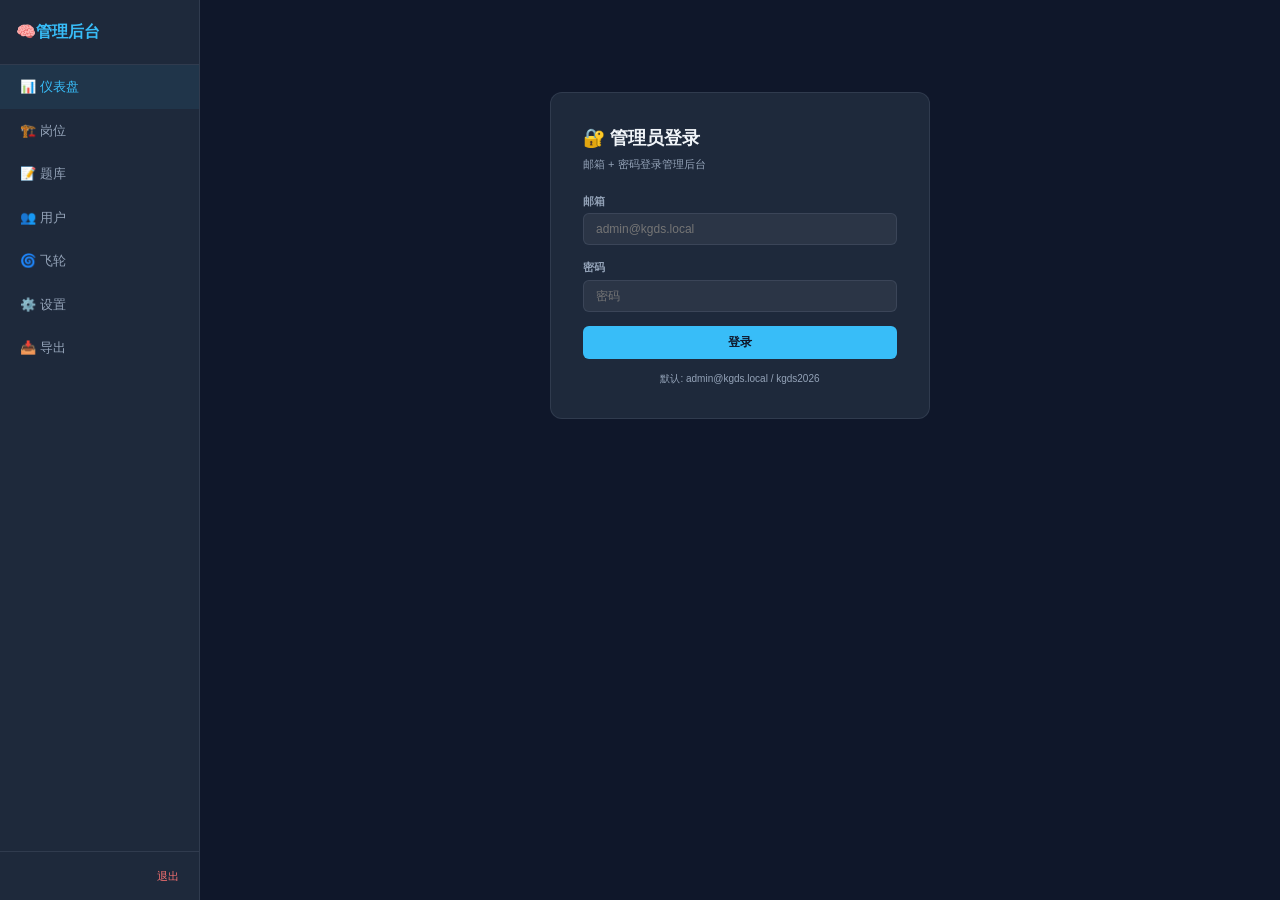
==== web/admin.html @ df0d9d8e "V3.0 云端部署就绪：server.py v3 + SQLite + 飞轮 + LLM变体池 + PWA（零pip依赖）" ====
<!DOCTYPE html>
<html lang="zh-CN">
<head>
<meta charset="UTF-8">
<meta name="viewport" content="width=device-width,initial-scale=1.0">
<title>KGDS 管理后台</title>
<style>
:root{--bg:#0F172A;--bg2:#1E293B;--card:#1E293B;--tx:#F1F5F9;--tx2:#94A3B8;--acc:#38BDF8;--acc2:#0EA5E9;--gr:#34D399;--rd:#F87171;--bd:rgba(148,163,184,.15);--sh:0 1px 3px rgba(0,0,0,.3);--radius:12px;--radius-sm:8px}
*{margin:0;padding:0;box-sizing:border-box}
body{font-family:-apple-system,BlinkMacSystemFont,'Segoe UI','PingFang SC',sans-serif;background:var(--bg);color:var(--tx);font-size:13px;line-height:1.5}
#app{display:flex;min-height:100vh}
#sidebar{width:200px;background:var(--bg2);border-right:1px solid var(--bd);display:flex;flex-direction:column;padding:0;flex-shrink:0}
#sidebar .logo{padding:20px 16px;font-size:16px;font-weight:700;color:var(--acc);border-bottom:1px solid var(--bd)}
.side-item{padding:12px 20px;cursor:pointer;display:flex;align-items:center;gap:8px;color:var(--tx2);transition:.2s;border-radius:0;font-size:13px}
.side-item:hover,.side-item.active{background:rgba(56,189,248,.08);color:var(--acc)}
.side-item span:last-child{font-weight:500}
#sidebar .user{padding:16px 20px;margin-top:auto;border-top:1px solid var(--bd);font-size:11px;color:var(--tx2);display:flex;justify-content:space-between;align-items:center}
#sidebar .user a{color:var(--rd);cursor:pointer}
#main{flex:1;overflow-y:auto;padding:0}
.page,.login-page{display:none;padding:32px}
.page.active,.login-page.active{display:block}
.page-title{font-size:22px;font-weight:700;margin-bottom:4px}
.page-sub{font-size:12px;color:var(--tx2);margin-bottom:24px}
.login-box{max-width:380px;margin:60px auto;background:var(--bg2);padding:32px;border-radius:var(--radius);border:1px solid var(--bd)}
.login-box h2{font-size:18px;margin-bottom:4px}.login-box .sub{font-size:11px;color:var(--tx2);margin-bottom:20px}
.toolbar{display:flex;gap:8px;margin-bottom:16px;align-items:center;flex-wrap:wrap}
.cards{display:flex;gap:12px;flex-wrap:wrap;margin-bottom:20px}
.card{flex:1;min-width:160px;background:var(--bg2);border:1px solid var(--bd);border-radius:var(--radius-sm);padding:16px}
.card .v{font-size:28px;font-weight:800;color:var(--acc)}
.card .l{font-size:11px;color:var(--tx2);margin-top:4px}
.field{margin-bottom:14px}
.field label{display:block;font-size:11px;color:var(--tx2);margin-bottom:4px;font-weight:600}
.field input,.field select{width:100%;padding:8px 12px;font-size:12px;background:rgba(255,255,255,.06);border:1px solid var(--bd);border-radius:6px;color:var(--tx);outline:none}
.field input:focus,.field select:focus{border-color:var(--acc)}
.btn{padding:8px 18px;border:none;border-radius:6px;font-size:12px;font-weight:600;cursor:pointer;transition:.2s}
.btn-primary{background:var(--acc);color:#0F172A}.btn-primary:hover{background:var(--acc2)}
.btn-secondary{background:rgba(255,255,255,.08);color:var(--tx)}.btn-secondary:hover{background:rgba(255,255,255,.12)}
.btn-success{background:var(--gr);color:#0F172A}.btn-success:hover{opacity:.85}
.btn-danger{background:var(--rd);color:#fff}.btn-danger:hover{opacity:.85}
.btn-sm{padding:5px 12px;font-size:11px}
.tbl{width:100%;border-collapse:collapse;font-size:12px}
.tbl th{text-align:left;padding:10px 12px;color:var(--tx2);font-weight:600;border-bottom:1px solid var(--bd);font-size:11px}
.tbl td{padding:10px 12px;border-bottom:1px solid rgba(148,163,184,.08)}
.tbl tr:hover{background:rgba(56,189,248,.03)}
.tbl a{color:var(--acc);cursor:pointer}.tbl a.danger{color:var(--rd)}
.row-pct{font-size:22px;font-weight:700;color:var(--gr);text-align:right}
.bar{height:6px;border-radius:3px;background:rgba(255,255,255,.1);overflow:hidden;min-width:60px}
.bar-fill{height:100%;border-radius:3px;transition:.4s}
.modal-overlay{position:fixed;inset:0;background:rgba(0,0,0,.6);z-index:99;display:none;align-items:center;justify-content:center}
.modal-overlay.active{display:flex}
.modal{background:var(--bg2);border:1px solid var(--bd);border-radius:12px;padding:24px;max-width:620px;width:90%;max-height:80vh;overflow-y:auto}
.modal h3{font-size:16px;margin-bottom:16px}
.modal-actions{display:flex;gap:8px;justify-content:flex-end;margin-top:20px}
.json-editor{width:100%;min-height:180px;font-family:Consolas,'Courier New',monospace;font-size:11px;padding:12px;background:rgba(0,0,0,.3);border:1px solid var(--bd);border-radius:6px;color:var(--gr);outline:none;resize:vertical;white-space:pre;tab-size:2;line-height:1.5}
.toast{position:fixed;bottom:24px;right:24px;background:var(--bg2);border:1px solid var(--bd);border-radius:8px;padding:12px 18px;font-size:12px;z-index:200;opacity:0;transition:.3s}
.toast.show{opacity:1}
.toast.success{border-color:var(--gr)}.toast.error{border-color:var(--rd)}
.form-row{display:flex;gap:12px;flex-wrap:wrap}.form-row .field{flex:1;min-width:140px}
@media(max-width:768px){#sidebar{width:50px}.side-item{justify-content:center;padding:12px 6px}.side-item span:last-child{display:none}#sidebar .logo{text-align:center;font-size:18px;padding:12px 4px}#sidebar .logo span{display:none}.page{padding:16px}.cards{flex-direction:column}}

/* 飞轮面板专用 */
.fw-stat-grid{display:grid;grid-template-columns:repeat(auto-fill,minmax(170px,1fr));gap:12px;margin-bottom:20px}
.fw-stat{background:var(--bg2);border:1px solid var(--bd);border-radius:var(--radius-sm);padding:14px}
.fw-stat .fwv{font-size:24px;font-weight:800;color:var(--acc)}
.fw-stat .fwl{font-size:11px;color:var(--tx2);margin-top:2px}
.fw-badge{padding:3px 10px;border-radius:12px;font-size:11px;font-weight:600;display:inline-block}
.fw-badge.rich{background:rgba(52,211,153,.15);color:var(--gr)}
.fw-badge.moderate{background:rgba(56,189,248,.15);color:var(--acc)}
.fw-badge.minimal{background:rgba(245,158,11,.15);color:#F59E0B}
.fw-badge.insufficient{background:rgba(248,113,113,.15);color:var(--rd)}
.fw-box{background:var(--bg2);border:1px solid var(--bd);border-radius:var(--radius-sm);padding:16px;margin-bottom:12px}
.fw-box h4{font-size:13px;font-weight:700;margin-bottom:8px;color:var(--acc)}
.fw-box .desc{font-size:11px;color:var(--tx2);line-height:1.7}
</style>
</head>
<body>
<div id="app">
  <div id="sidebar">
    <div class="logo">🧠<span>管理后台</span></div>
    <div class="side-item active" data-page="dashboard" onclick="navTo('dashboard')">📊 仪表盘</div>
    <div class="side-item" data-page="roles" onclick="navTo('roles')">🏗️ 岗位</div>
    <div class="side-item" data-page="questions" onclick="navTo('questions')">📝 题库</div>
    <div class="side-item" data-page="users" onclick="navTo('users')">👥 用户</div>
    <div class="side-item" data-page="flywheel" onclick="navTo('flywheel')">🌀 飞轮</div>
    <div class="side-item" data-page="settings" onclick="navTo('settings')">⚙️ 设置</div>
    <div class="side-item" data-page="export" onclick="navTo('export')">📥 导出</div>
    <div class="user"><span id="admin-name"></span><a onclick="doLogout()">退出</a></div>
  </div>
  <div id="main">
    <div class="login-page active" id="page-login">
      <div class="login-box">
        <h2>🔐 管理员登录</h2><div class="sub">邮箱 + 密码登录管理后台</div>
        <div class="field"><label>邮箱</label><input type="email" id="l-email" placeholder="admin@kgds.local"></div>
        <div class="field"><label>密码</label><input type="password" id="l-pw" placeholder="密码" onkeydown="if(event.key==='Enter')doLogin()"></div>
        <button class="btn btn-primary" style="width:100%" onclick="doLogin()">登录</button>
        <div style="font-size:10px;color:var(--tx2);margin-top:12px;text-align:center">默认: admin@kgds.local / kgds2026</div>
      </div>
    </div>
    <div class="page" id="page-dashboard"><div class="page-title">📊 仪表盘</div><div class="page-sub">系统概览</div><div class="cards" id="dash-cards"></div></div>
    <div class="page" id="page-roles"><div class="page-title">🏗️ 岗位管理</div><div class="page-sub">管理岗位、知识图谱节点和连线</div><div class="toolbar"><button class="btn btn-primary" onclick="showRoleModal()">+ 新建</button><input id="role-search" placeholder="搜索..." style="width:180px;padding:6px 10px;font-size:12px;background:rgba(255,255,255,.06);border:1px solid var(--bd);border-radius:6px;color:var(--tx);outline:none" oninput="loadRoles()"></div><div id="role-list"></div></div>
    <div class="page" id="page-questions"><div class="page-title">📝 题库管理</div><div class="page-sub">按岗位查看和编辑试题</div><div class="toolbar"><select id="q-role" onchange="loadQuestions()" style="padding:6px 10px;font-size:12px;background:rgba(255,255,255,.06);border:1px solid var(--bd);border-radius:6px;color:var(--tx);outline:none"></select><select id="q-layer" onchange="loadQuestions()" style="padding:6px 10px;font-size:12px;background:rgba(255,255,255,.06);border:1px solid var(--bd);border-radius:6px;color:var(--tx);outline:none"><option value="">全部</option><option value="foundation">基础</option><option value="advanced">提升</option><option value="transcendent">升华</option></select><button class="btn btn-primary btn-sm" onclick="showQuestionModal()">+ 添加</button><button class="btn btn-secondary btn-sm" onclick="importQuestions()">📥 导入</button><span id="q-count" style="font-size:11px;color:var(--tx2);margin-left:auto"></span></div><div id="question-list"></div></div>
    <div class="page" id="page-users"><div class="page-title">👥 用户管理</div><div class="page-sub">查看和删除注册用户</div><div class="toolbar"><input id="u-search" placeholder="搜索姓名或邮箱..." style="width:220px;padding:6px 10px;font-size:12px;background:rgba(255,255,255,.06);border:1px solid var(--bd);border-radius:6px;color:var(--tx);outline:none" oninput="loadUsers()"></div><div id="user-list"></div></div>

    <div class="page" id="page-flywheel"><div class="page-title">🌀 飞轮仪表盘</div><div class="page-sub">数据飞轮自校准引擎 · 群体智慧进化轨迹</div><div id="flywheel-dash"><div style="text-align:center;color:var(--tx2);padding:40px">加载中...</div></div></div>

    <div class="page" id="page-settings"><div class="page-title">⚙️ 系统设置</div><div class="page-sub">管理外部 API 和 Webhook</div>
      <div class="field"><label>LLM 提供商</label><select id="s-provider" style="padding:8px 12px;font-size:12px;background:rgba(255,255,255,.06);border:1px solid var(--bd);border-radius:6px;color:var(--tx);outline:none"><option value="openai">OpenAI</option><option value="deepseek">DeepSeek</option><option value="qwen">通义千问</option><option value="custom">自定义</option></select></div>
      <div class="field"><label>API Key</label><input type="password" id="s-key" placeholder="sk-..." style="font-family:monospace"></div>
      <div class="field"><label>Base URL</label><input id="s-base" placeholder="https://api.openai.com/v1"></div>
      <div class="field"><label>模型名称</label><input id="s-model" placeholder="gpt-4o"></div>
      <div class="field"><label>数据回收 Webhook</label><input id="s-webhook" placeholder="https://your-api.com/webhook"></div>
      <div style="font-size:10px;color:var(--tx2);margin:-8px 0 12px">每次测试提交后 POST 完整报告到此 URL</div>
      <div class="field"><label>外部数据源 URL</label><input id="s-ext" placeholder="https://your-api.com/questions"></div>
      <button class="btn btn-success" onclick="saveSettings()">💾 保存</button>
    </div>
    <div class="page" id="page-export"><div class="page-title">📥 数据导出</div><div class="page-sub">一键下载全部数据</div><button class="btn btn-primary" onclick="doExport()">📦 导出全部 (JSON)</button><div style="margin-top:16px;font-size:12px;color:var(--tx2)">数据库文件: <code style="color:var(--acc)">D:\kgds\kgds.db</code> — 可直接复制备份</div></div>
  </div>
  <div class="modal-overlay" id="modal"><div class="modal" id="modal-content"></div></div>
  <div class="toast" id="toast"></div>
  <input type="file" id="file-input" accept=".json" style="display:none" onchange="handleFileImport(event)">
</div>
<script src="admin.js"></script>
</body>
</html>
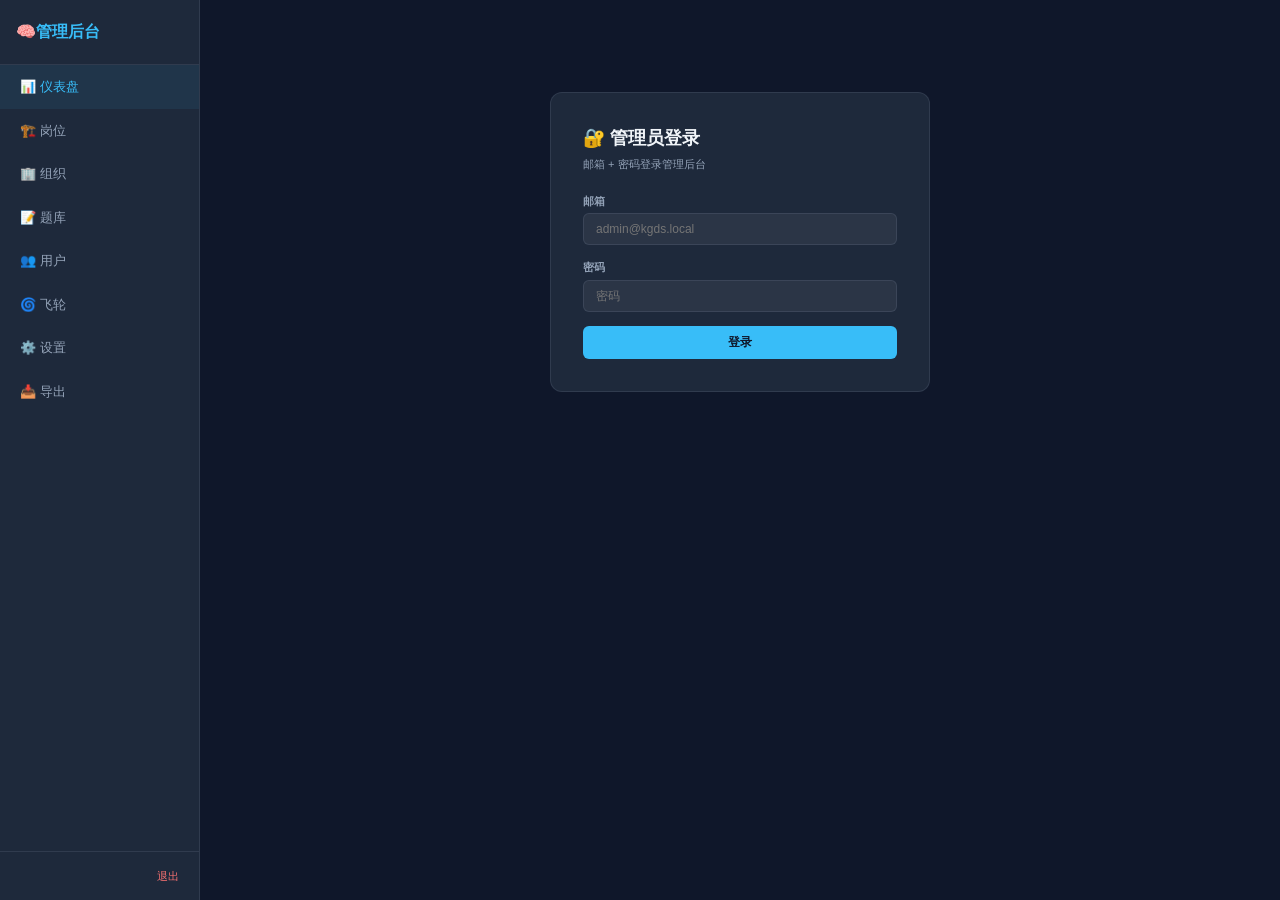
==== commit 88f8b172: "feat: 每日一题积分系统+额外加分进度条(答对+1/连续3天额外+3/答错清零); 累计上线多行业白名单/P0导航壳打擂/P1图谱上下游/抽卡接口预留/V1V2清理" ====
--- a/web/admin.html
+++ b/web/admin.html
@@ -24,6 +24,9 @@
 .login-box{max-width:380px;margin:60px auto;background:var(--bg2);padding:32px;border-radius:var(--radius);border:1px solid var(--bd)}
 .login-box h2{font-size:18px;margin-bottom:4px}.login-box .sub{font-size:11px;color:var(--tx2);margin-bottom:20px}
 .toolbar{display:flex;gap:8px;margin-bottom:16px;align-items:center;flex-wrap:wrap}
+.toolbar input,.toolbar select,.toolbar textarea{padding:6px 10px;font-size:12px;background:rgba(255,255,255,.06);border:1px solid var(--bd);border-radius:6px;color:var(--tx);outline:none;font-family:inherit}
+.toolbar input:focus,.toolbar select:focus,.toolbar textarea:focus{border-color:var(--acc)}
+.toolbar input{width:160px}
 .cards{display:flex;gap:12px;flex-wrap:wrap;margin-bottom:20px}
 .card{flex:1;min-width:160px;background:var(--bg2);border:1px solid var(--bd);border-radius:var(--radius-sm);padding:16px}
 .card .v{font-size:28px;font-weight:800;color:var(--acc)}
@@ -79,6 +82,7 @@
     <div class="logo">🧠<span>管理后台</span></div>
     <div class="side-item active" data-page="dashboard" onclick="navTo('dashboard')">📊 仪表盘</div>
     <div class="side-item" data-page="roles" onclick="navTo('roles')">🏗️ 岗位</div>
+    <div class="side-item" data-page="org" onclick="navTo('org')">🏢 组织</div>
     <div class="side-item" data-page="questions" onclick="navTo('questions')">📝 题库</div>
     <div class="side-item" data-page="users" onclick="navTo('users')">👥 用户</div>
     <div class="side-item" data-page="flywheel" onclick="navTo('flywheel')">🌀 飞轮</div>
@@ -93,11 +97,16 @@
         <div class="field"><label>邮箱</label><input type="email" id="l-email" placeholder="admin@kgds.local"></div>
         <div class="field"><label>密码</label><input type="password" id="l-pw" placeholder="密码" onkeydown="if(event.key==='Enter')doLogin()"></div>
         <button class="btn btn-primary" style="width:100%" onclick="doLogin()">登录</button>
-        <div style="font-size:10px;color:var(--tx2);margin-top:12px;text-align:center">默认: admin@kgds.local / kgds2026</div>
       </div>
     </div>
     <div class="page" id="page-dashboard"><div class="page-title">📊 仪表盘</div><div class="page-sub">系统概览</div><div class="cards" id="dash-cards"></div></div>
     <div class="page" id="page-roles"><div class="page-title">🏗️ 岗位管理</div><div class="page-sub">管理岗位、知识图谱节点和连线</div><div class="toolbar"><button class="btn btn-primary" onclick="showRoleModal()">+ 新建</button><input id="role-search" placeholder="搜索..." style="width:180px;padding:6px 10px;font-size:12px;background:rgba(255,255,255,.06);border:1px solid var(--bd);border-radius:6px;color:var(--tx);outline:none" oninput="loadRoles()"></div><div id="role-list"></div></div>
+    <div class="page" id="page-org"><div class="page-title">🏢 组织管理</div><div class="page-sub">管理行业、岗位、企业及企业白名单</div>
+      <div class="fw-box"><h4>🏭 行业</h4><div class="toolbar"><input id="ind-key" placeholder="行业标识(如 bank)"><input id="ind-name" placeholder="行业名称(如 银行)"><input id="ind-role" placeholder="知识包目录(如 insurance-agent)"><button class="btn btn-primary btn-sm" onclick="addIndustry()">+ 添加</button></div><div id="industry-list"></div></div>
+      <div class="fw-box"><h4>💼 岗位（职业）</h4><div class="toolbar"><select id="occ-industry"></select><input id="occ-name" placeholder="岗位名称(如 客户经理)"><button class="btn btn-primary btn-sm" onclick="addOccupation()">+ 添加</button></div><div id="occupation-list"></div></div>
+      <div class="fw-box"><h4>🏢 企业</h4><div class="toolbar"><select id="cmp-industry"></select><input id="cmp-name" placeholder="企业名称(如 民生人寿)"><button class="btn btn-primary btn-sm" onclick="addCompany()">+ 添加</button></div><div id="company-list"></div></div>
+      <div class="fw-box"><h4>📋 企业白名单</h4><div class="toolbar"><select id="roster-company" onchange="loadRoster()"></select><input id="roster-name" placeholder="姓名"><input id="roster-phone" placeholder="手机号"><button class="btn btn-primary btn-sm" onclick="addRoster()">+ 添加</button></div><div class="toolbar"><textarea id="roster-batch" placeholder="批量导入：每行一条「姓名,手机号」" style="flex:1;min-width:260px;height:56px"></textarea><button class="btn btn-secondary btn-sm" onclick="importRoster()">📥 批量导入</button></div><div id="roster-list"></div></div>
+    </div>
     <div class="page" id="page-questions"><div class="page-title">📝 题库管理</div><div class="page-sub">按岗位查看和编辑试题</div><div class="toolbar"><select id="q-role" onchange="loadQuestions()" style="padding:6px 10px;font-size:12px;background:rgba(255,255,255,.06);border:1px solid var(--bd);border-radius:6px;color:var(--tx);outline:none"></select><select id="q-layer" onchange="loadQuestions()" style="padding:6px 10px;font-size:12px;background:rgba(255,255,255,.06);border:1px solid var(--bd);border-radius:6px;color:var(--tx);outline:none"><option value="">全部</option><option value="foundation">基础</option><option value="advanced">提升</option><option value="transcendent">升华</option></select><button class="btn btn-primary btn-sm" onclick="showQuestionModal()">+ 添加</button><button class="btn btn-secondary btn-sm" onclick="importQuestions()">📥 导入</button><span id="q-count" style="font-size:11px;color:var(--tx2);margin-left:auto"></span></div><div id="question-list"></div></div>
     <div class="page" id="page-users"><div class="page-title">👥 用户管理</div><div class="page-sub">查看和删除注册用户</div><div class="toolbar"><input id="u-search" placeholder="搜索姓名或邮箱..." style="width:220px;padding:6px 10px;font-size:12px;background:rgba(255,255,255,.06);border:1px solid var(--bd);border-radius:6px;color:var(--tx);outline:none" oninput="loadUsers()"></div><div id="user-list"></div></div>
 
